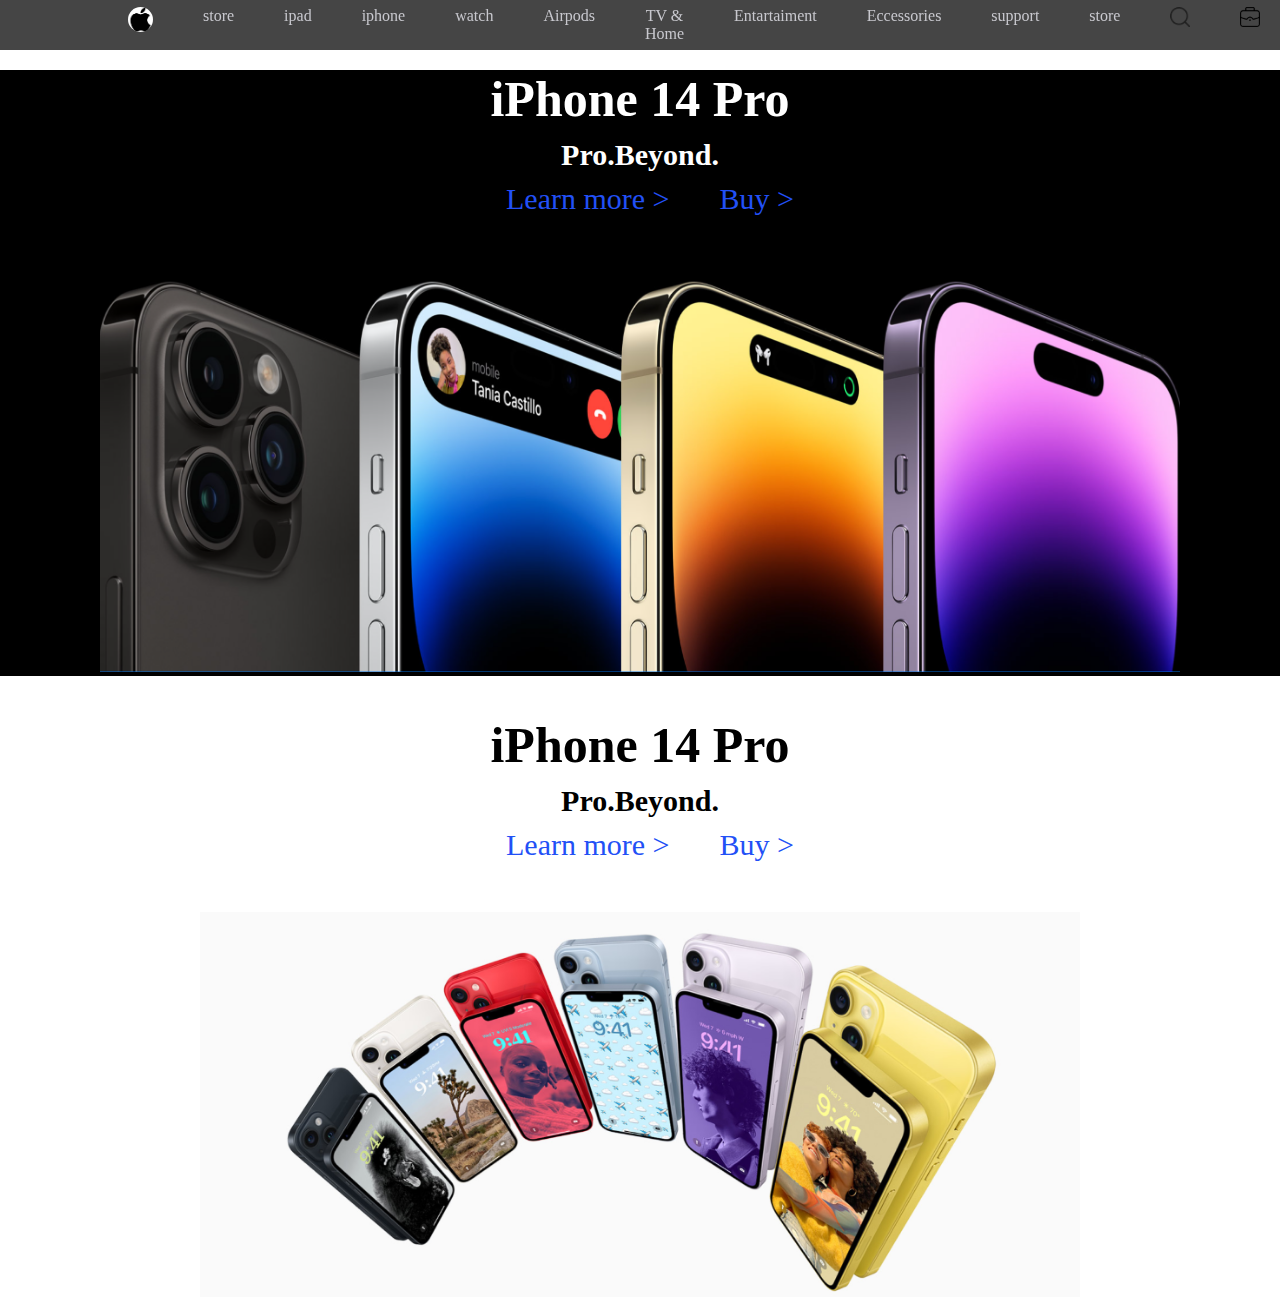
==== index.html @ 21959bbe "firt step apple.com" ====
<!DOCTYPE html>
<html lang="en">
<head>
    <meta charset="UTF-8">
    <meta http-equiv="X-UA-Compatible" content="IE=edge">
    <meta name="viewport" content="width=device-width, initial-scale=1.0">
    <title>apple.com</title>
    <link rel="stylesheet" href="style.css">
</head>
<body>
    <header class="header_container">
        <nav>
            <ul>
                <li> <a href="#"> <img class="apple_icon" src="images/appleicon.png" alt="appleicon"></a></li>
                <li> <a href="#"> store</a></li>
                <li> <a href="#">ipad</a></li>
                <li> <a href="#"> iphone</a></li>
                <li> <a href="#"> watch</a></li>
                <li> <a href="#">Airpods</a></li>
                <li> <a href="#"> TV & Home</a></li>
                <li> <a href="#"> Entartaiment</a></li>
                <li> <a href="#">Eccessories</a></li>
                <li> <a href="#"> support</a></li>
                <li> <a href="#"> store</a></li>
                <li> <a href="#"> <img class="icon" src="images/search (1).png" alt="searchicon"></a></li>
                <li> <a href="#"> <img class="icon" src="images/briefcase.png" alt="briefcaseicon"></a></li>
            </ul>
        </nav>
        <div class="mobile_header">
            <a href="#"> <img class="apple_icon" src="images/appleicon.png" alt="appleicon">
                <div>
                    <a href="#"> <img class="mobile_icon" src="images/briefcase.png" alt="briefcaseicon"></a>
                    <a href="#"> <img class="mobile_icon" src="images/search (1).png" alt="searchicon"> </a>
                    <img onclick="myFunctiontwo()" class="mobile_icon" src="images/hamburger-menu-icon-svg-12.jpg" alt="burgericon">
                </div>
        </div>
    </header>
    <div id="burger" class="burger_bar">
        <li> <a href="#">store</a></li>
        <li> <a href="#">ipad</a></li>
        <li> <a href="#"> iphone</a></li>
        <li> <a href="#"> watch</a></li>
        <li> <a href="#">Airpods</a></li>
        <li> <a href="#"> TV & Home</a></li>
        <li> <a href="#"> Entartaiment</a></li>
        <li> <a href="#">Eccessories</a></li>
        <li> <a href="#"> support</a></li>
        <li> <a href="#"> store</a></li>
    </div>
    <section class="container">
        <div class="apple_box">
            <h1>iPhone 14 Pro</h1>
            <h3>Pro.Beyond.</h3>
            <div class="links">
                <a href="#" target="_blank">Learn more ></a>
                <a href="#" target="_blank"> Buy ></a>
             </div>
            <div class="background_img">
                <img src="images/bacgroundimg.png" alt="bacgroundimg">
            </div>
        </div>
    </section>
    <section class="white_container">
        <div class="mobile_box">
            <h1>iPhone 14 Pro</h1>
            <h3>Pro.Beyond.</h3>
            <div class="links">
                <a href="#" target="_blank">Learn more ></a>
                <a href="#" target="_blank"> Buy ></a>
             </div>
            <div class="background_imgg">
                <img src="images/Screenshot (88).png" alt="bacgroundimg">
            </div>
        </div>
    </section>
    <section class="unity_link">

    </section>
</body>
<script>
    function myFunctiontwo() {
      var x = document.getElementById("burger")
      if (x.style.display == "block") {
        x.style.display = "none";
      } else {
        x.style.display = "block" ;    
      }
    }
</script>
</html>
---- style.css ----
*{
    margin: 0;
    padding: 0;
    text-decoration: none;
    box-sizing: border-box;
}
.header_container{
    display: flex;
    width: 100%;
    height: 50px;
    position: fixed;
    background-color: rgba(22, 22, 23, .8);
    align-items: center;
    padding-left: 10%;
    padding-right: 10%;
    top: 0;
    z-index: 1;
}
.header_container nav ul{
    display: flex;
    flex-direction: row;
    justify-content: space-between;
    text-align: center;
    gap: 50px;
}
nav ul li {
    display: flex;
    justify-content: space-between;
    gap: 20px;
}
nav ul li a{
    color: rgb(200, 200, 206);
}
nav ul li a:hover{
    color: white;
    transition: all 0.8s;
    animation-delay: 0.3s;
}
.apple_icon{
    width: 25px;
    height: 25px;
    border-radius: 50%;
}

.container{
    width: 100%;
    margin-top: 70px;
    position: relative;
}
.icon{
    width: 20px;
    height: 20px;
}
.apple_box{
    background-color: black;

}
.apple_box{
    display: flex;
    align-items: center;
    justify-content: center;
    flex-direction: column;
}
.links{
    display: flex;
    flex-direction: row;
    gap: 30px;
}
.links a{
    color: rgb(34, 80, 246);
    font-size: 30px;
    margin-left: 20px;

}
.apple_box h1{
    font-size: 50px;
    color: white;

}
.apple_box h3{
    font-size: 30px;
    color: white;
    margin-top: 10px;
    margin-bottom: 10px;
}
.links a:hover{
    text-decoration: underline;
}
.background_img{
   width: 100%;
   padding: 50px 100px 0 100px;
}
.background_img img{
    width: 100%;
}
.white_container{
    width: 100%;
    background-color: white;
    margin-top: 40px;
}
.mobile_box{
    display: flex;
    align-items: center;
    justify-content: center;
    flex-direction: column;
}
.mobile_box h1{
    font-size: 50px;
}
.mobile_box h3{
    font-size: 30px;
    margin-top: 10px;
    margin-bottom: 10px;
}
.mobile_box a{
    color: rgb(34, 80, 246);
    font-size: 30px;
    margin-left: 20px;
}
.mobile_box a:hover{
    text-decoration: underline;
}
.background_imgg{
    padding: 50px 200px 0 200px;
}
.background_imgg img{
    width: 100%;
}
.mobile_header{
    display: none;
}
.burger_bar{
    display: none;
}
@media (max-width:1024px)  {
    nav{
        display: none;
    }
    .mobile_header{
        display: flex;
        justify-content: space-between;
        align-items: center;
        width: 100%;
    }
    .mobile_icon{
        width: 20px;
        height: 20px;
        margin-left: 20px;
        cursor: pointer;
    }
}
.burger_bar{
    position: absolute;
    justify-content: center;
    align-items: center;
    z-index: 10;
    width: 100%;
    height: 100%;
    background-color: black;
    top: 51px;
    
}
.burger_bar li {
    font-size: 28px;
    margin-top: 20px;
}
.burger_bar a{
    color: rgb(225, 225, 225);
    text-decoration: none;
}
.burger_bar a:hover{
    color: rgb(255, 255, 255);
    text-decoration: none;
    transition: all 0.8s;
    animation-delay: 0.5s;
    font-size: 29px;
}
@media (max-width:768px){
    .background_imgg{
        padding: 0;
        padding-top: 20px;
    }
}
@media (max-width:328px){
    .apple_box h1 {
        font-size: 30px;
    }
    .apple_box h3{
        font-size: 20px;
    }
    .links a{
        font-size: 20px;
    }
    .container{
        margin-top: 60px;
    }
    .mobile_box h3{
        font-size: 20px;
    }
    .mobile_box h1{
        font-size: 30px;
    }
    .background_img{
        padding: 0;
        padding-left: 20px;
        padding-right: 20px;
    }
}
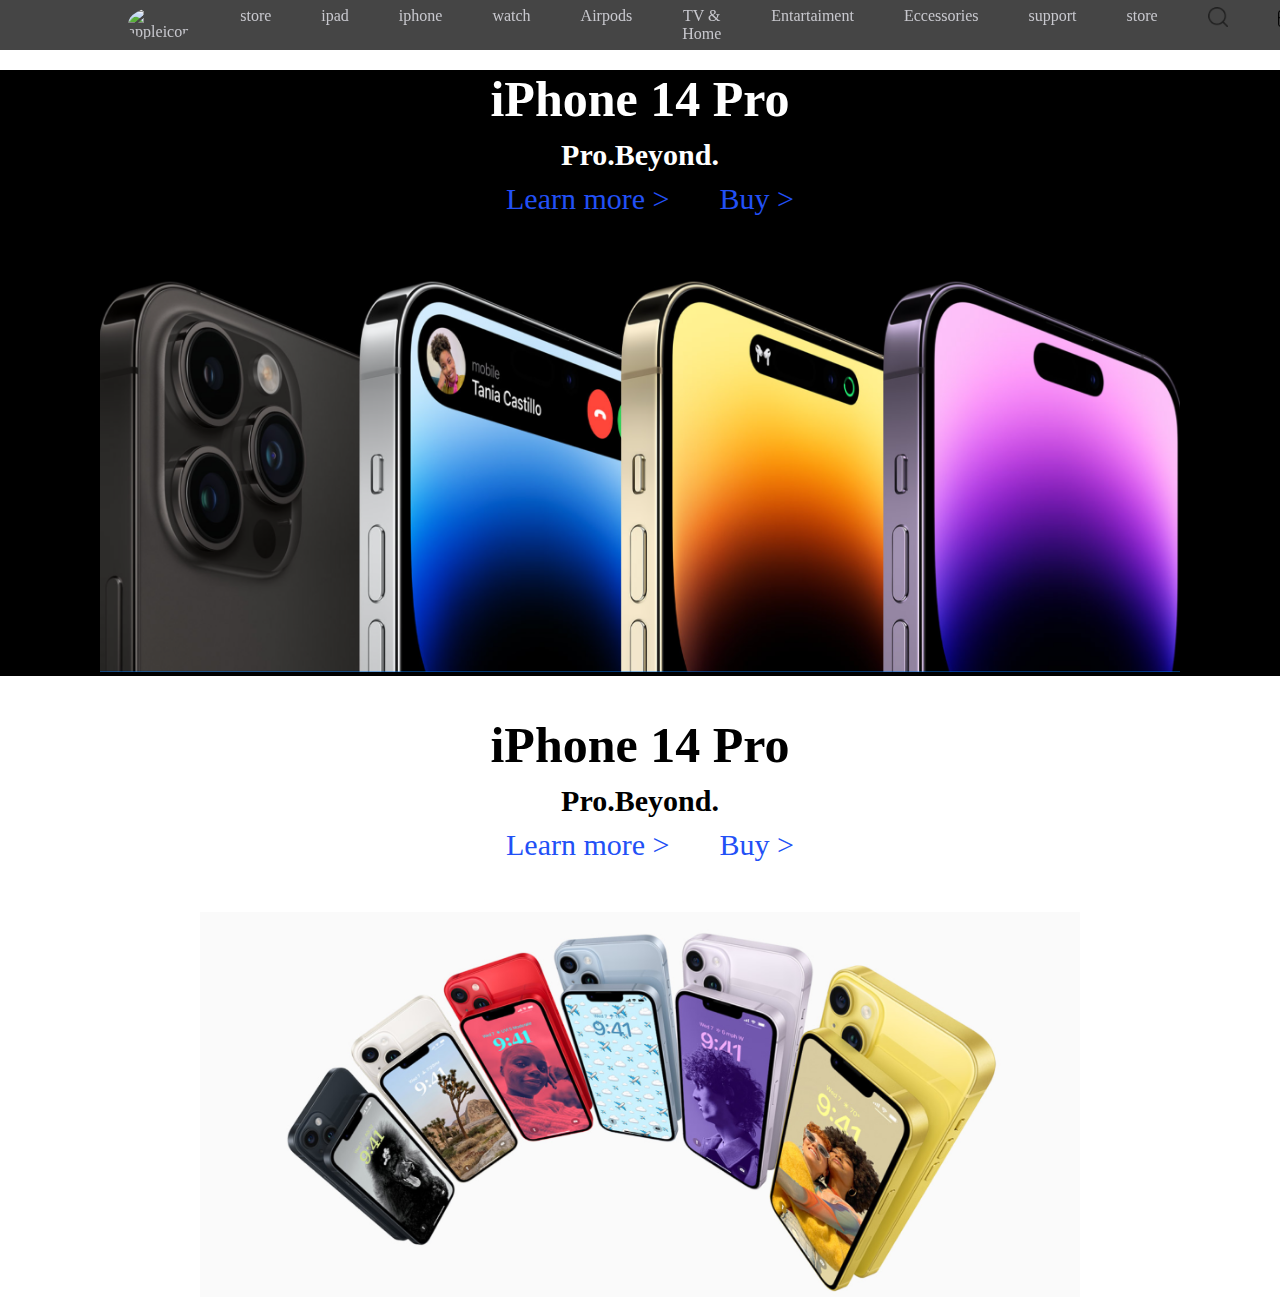
==== commit 0edde50f: "add javascript" ====
--- a/index.html
+++ b/index.html
@@ -11,7 +11,7 @@
     <header class="header_container">
         <nav>
             <ul>
-                <li> <a href="#"> <img class="apple_icon" src="images/appleicon.png" alt="appleicon"></a></li>
+                <li> <a href="#"> <img class="apple_icon" src="images/Apple-logo.png" alt="appleicon"></a></li>
                 <li> <a href="#"> store</a></li>
                 <li> <a href="#">ipad</a></li>
                 <li> <a href="#"> iphone</a></li>
@@ -27,7 +27,7 @@
             </ul>
         </nav>
         <div class="mobile_header">
-            <a href="#"> <img class="apple_icon" src="images/appleicon.png" alt="appleicon">
+            <a href="#"> <img class="apple_icon" src="images/Apple-logo.png" alt="appleicon">
                 <div>
                     <a href="#"> <img class="mobile_icon" src="images/briefcase.png" alt="briefcaseicon"></a>
                     <a href="#"> <img class="mobile_icon" src="images/search (1).png" alt="searchicon"> </a>
@@ -73,17 +73,16 @@
             </div>
         </div>
     </section>
-    <section class="unity_link">
-
-    </section>
 </body>
-<script>
+<script src="js.js">
+    
     function myFunctiontwo() {
       var x = document.getElementById("burger")
       if (x.style.display == "block") {
         x.style.display = "none";
+        
       } else {
-        x.style.display = "block" ;    
+        x.style.display = "block" ;   
       }
     }
 </script>
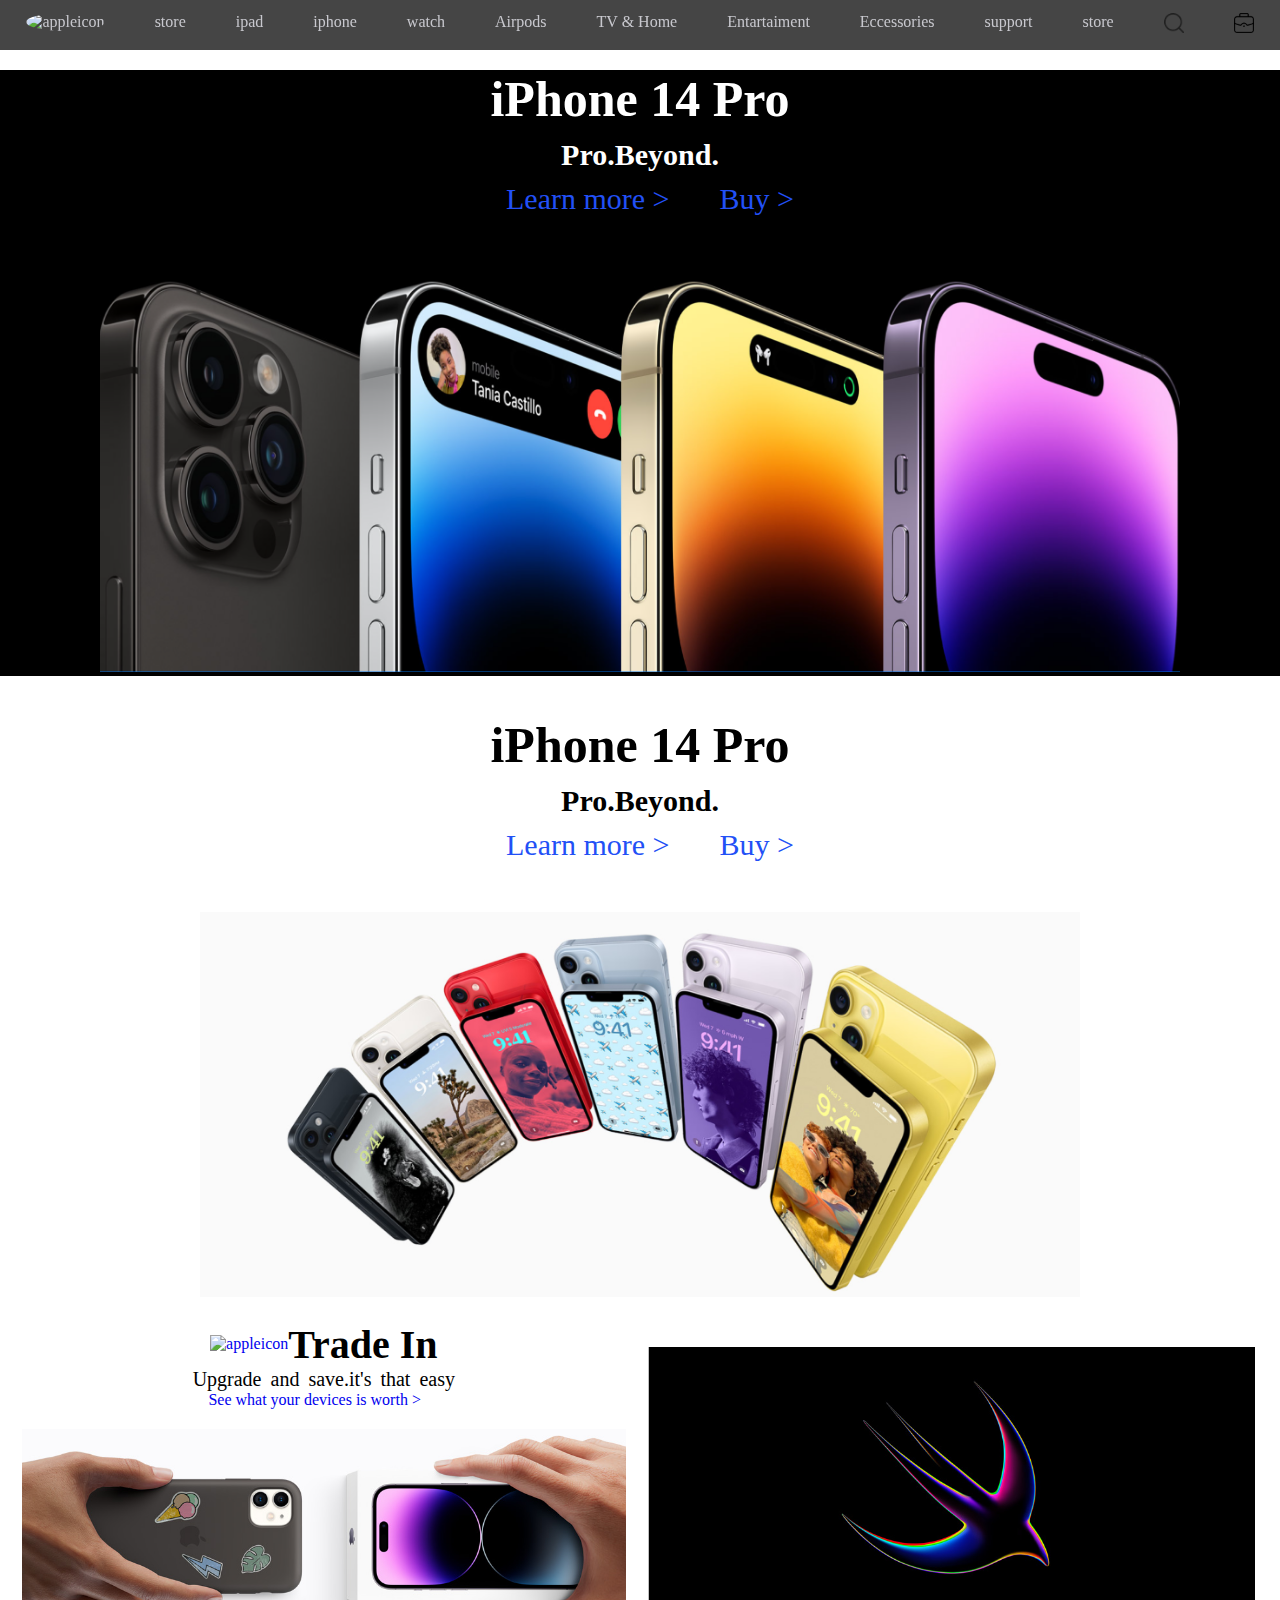
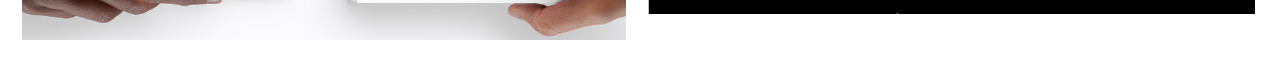
==== commit d75c2c5b: "add new section and javascript" ====
--- a/index.html
+++ b/index.html
@@ -73,17 +73,25 @@
             </div>
         </div>
     </section>
+    <section class="container_box">
+        <div class="boxs">
+            <div class="in_box">
+                <div>
+                    <a href="#"> <img class="aplle_box_icon" src="images/Apple-logo.png" alt="appleicon"></a>
+                    <p>Trade In</p>
+                </div>
+                <span>Upgrade and save.it's that easy</span>
+                <a class="tradein" href="#">See what your devices is worth ></a>
+            </div>
+            <img class="bacgroundimg_boxs" src="images/tradein_backgroundimg.PNG" alt="bacgroundimg_boxs">
+        </div>
+        <div class="boxs">
+            <img src="images/SECONDBOX BACKIMG.PNG" alt="">
+        </div>
+        <div class="boxs"></div>
+        <div class="boxs"></div>
+    </section>
 </body>
-<script src="js.js">
-    
-    function myFunctiontwo() {
-      var x = document.getElementById("burger")
-      if (x.style.display == "block") {
-        x.style.display = "none";
-        
-      } else {
-        x.style.display = "block" ;   
-      }
-    }
+<script src="javascript.js">
 </script>
 </html>--- a/style.css
+++ b/style.css
@@ -11,10 +11,11 @@
     position: fixed;
     background-color: rgba(22, 22, 23, .8);
     align-items: center;
-    padding-left: 10%;
-    padding-right: 10%;
     top: 0;
     z-index: 1;
+}
+nav{
+    margin: 0 auto;
 }
 .header_container nav ul{
     display: flex;
@@ -141,6 +142,8 @@
         justify-content: space-between;
         align-items: center;
         width: 100%;
+        padding-left: 5%;
+        padding-right: 5%;
     }
     .mobile_icon{
         width: 20px;
@@ -175,34 +178,120 @@
     animation-delay: 0.5s;
     font-size: 29px;
 }
+.container_box{
+    display: flex;
+    flex-wrap: wrap;
+    width: 100%;
+    padding: 20px;
+    gap: 20px;
+}
+.aplle_box_icon{
+    width: 35px;
+    height: 35px;
+    
+}
+.boxs{
+    display: flex;
+    align-items: center;
+    justify-content: center;
+    gap: 20px;
+    width: 49%;
+    background-color: rgb(255, 255, 255);
+    flex-direction: column;
+}
+.in_box div{
+    display: flex;
+    flex-direction: row;
+    align-items: center;
+    justify-content: center;
+}
+.in_box{
+    display: flex;
+    flex-direction: column;
+}
+.boxs p{
+    font-weight: 600;
+    font-size: 40px;
+}
+.boxs span{
+    font-size: 20px;
+    word-spacing: 4px;
+    font-weight: 400;
+}
+.tradein{
+    margin-left: 6%;
+}
+.box_backgroundimg{
+    width: 100%;
+    height: 50%;
+    position: relative;
+}
+.boxs img{
+    width: 100%;
+    object-fit: cover;
+}
+.tradein:hover{
+    text-decoration: underline;
+}
+@media (max-width:1060px){
+    .container_box{
+        justify-content: center;
+    }
+    .boxs{
+        width: 100%;
+    }
+}
 @media (max-width:768px){
     .background_imgg{
         padding: 0;
         padding-top: 20px;
     }
-}
-@media (max-width:328px){
-    .apple_box h1 {
-        font-size: 30px;
-    }
-    .apple_box h3{
-        font-size: 20px;
-    }
-    .links a{
-        font-size: 20px;
-    }
-    .container{
-        margin-top: 60px;
-    }
-    .mobile_box h3{
-        font-size: 20px;
-    }
-    .mobile_box h1{
-        font-size: 30px;
-    }
     .background_img{
         padding: 0;
         padding-left: 20px;
         padding-right: 20px;
     }
-}+}
+@media (max-width:328px){
+    .apple_box h1 {
+        font-size: 30px;
+    }
+    .apple_box h3{
+        font-size: 20px;
+    }
+    .links a{
+        font-size: 20px;
+    }
+    .container{
+        margin-top: 60px;
+    }
+    .mobile_box h3{
+        font-size: 20px;
+    }
+    .mobile_box h1{
+        font-size: 30px;
+    }
+    .background_img{
+        padding: 0;
+        padding-left: 20px;
+        padding-right: 20px;
+    }
+    .boxs p{
+        font-size: 30px;
+    }
+    .boxs span{
+        font-size: 15px;
+        display: flex;
+        justify-content: center;
+    }
+    .tradein{
+        font-size: 16px;
+        display: flex;
+        justify-content: center;
+        margin-left: 0;
+    }
+    .in_box{
+        gap: 3px;
+    }
+}
+
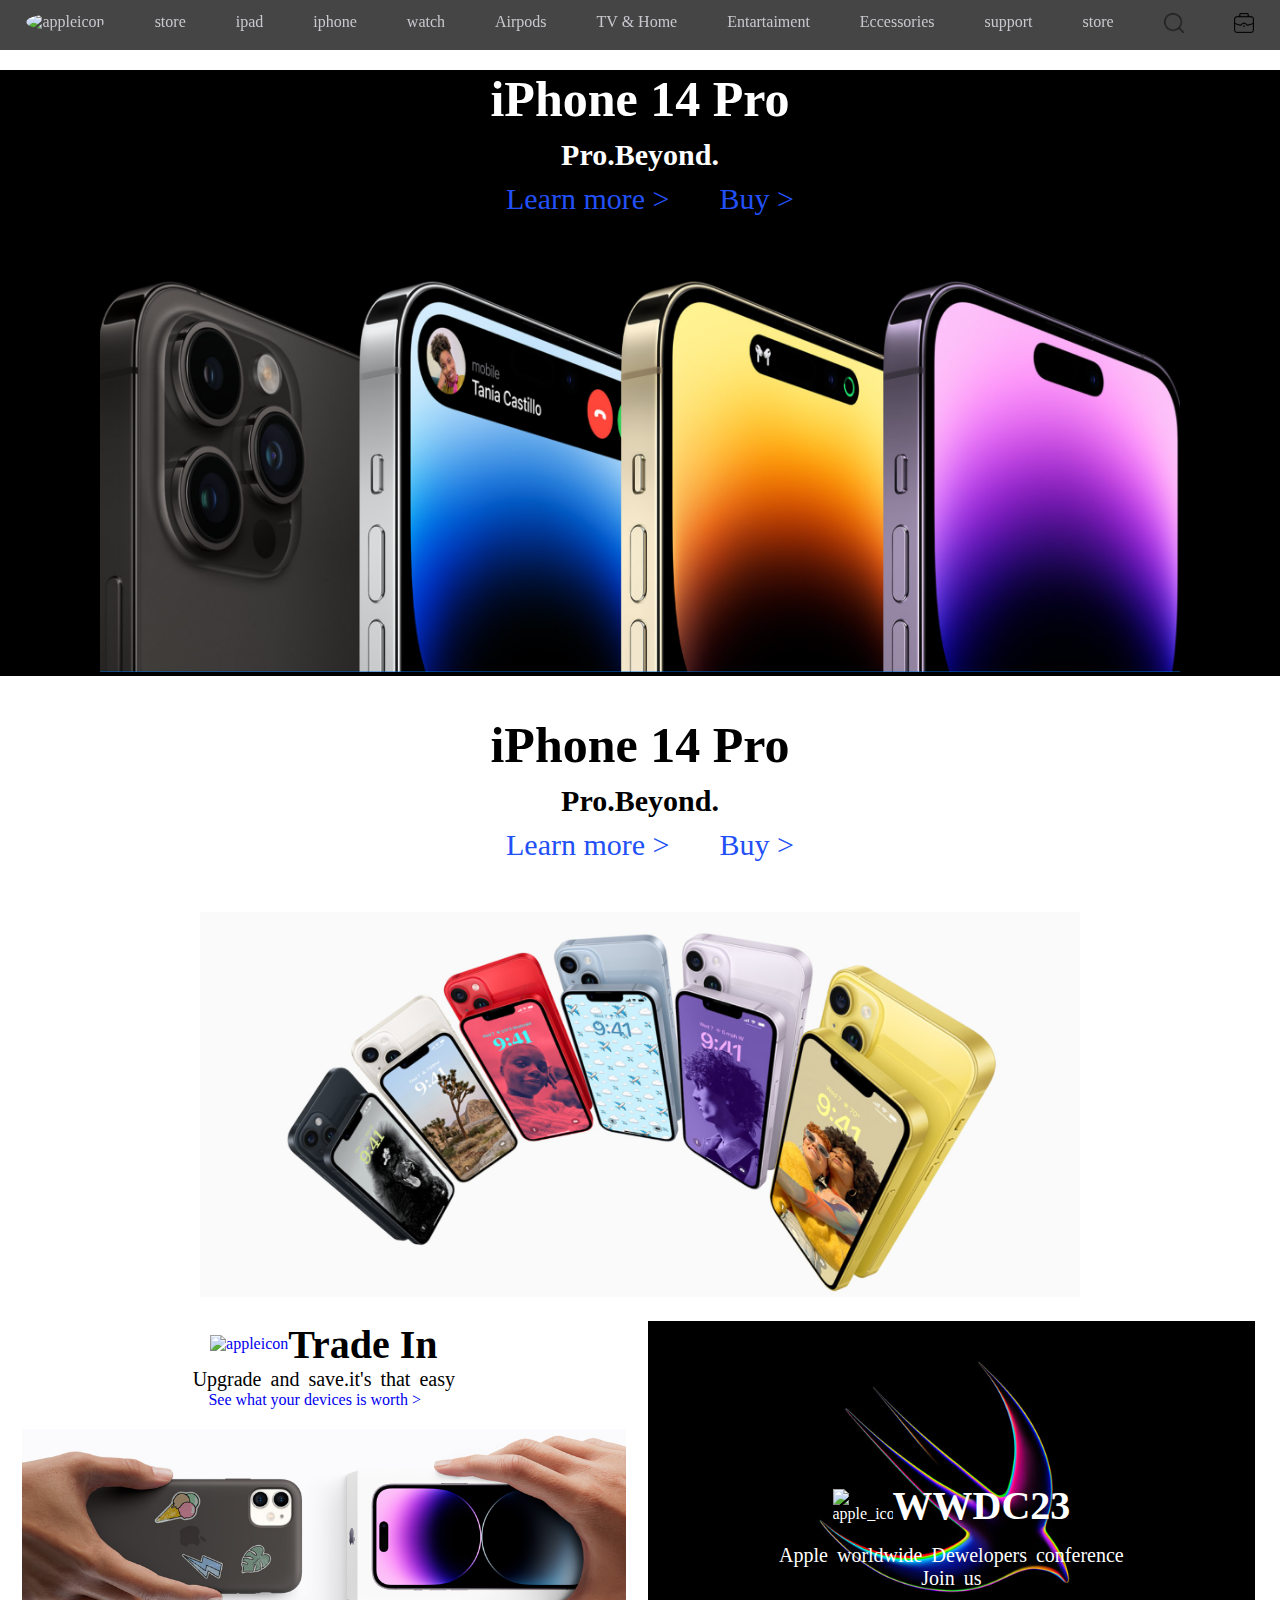
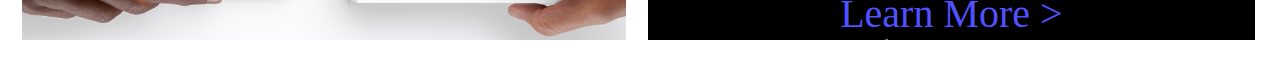
==== commit 6a43e130: "add javascript" ====
--- a/index.html
+++ b/index.html
@@ -9,9 +9,37 @@
 </head>
 <body>
     <header class="header_container">
+        <div class="search_box" id="searchh">
+            <div class="input">
+                <img src="images/search (1).png" alt="searchicon">
+                <input type="text" placeholder="Search Apple.Com">
+            </div>
+            <div class="head_links">
+                <span> quick links : </span>
+                <div class="img_links">
+                    <img src="images/right-arrow.png" alt="rigtarrow"><a href="#">Find a store</a>
+                </div>
+                <div class="img_links">
+                    <img src="images/right-arrow.png" alt="rigtarrow"><a href="#">Air pods</a>
+                </div>
+                <div class="img_links">
+                    <img src="images/right-arrow.png" alt="rigtarrow"><a href="#">Air tags</a>
+                </div>
+                <div class="img_links">
+                    <img src="images/right-arrow.png" alt="rigtarrow"><a href="#">Apple care+</a>
+                </div>
+                <div class="img_links">
+                    <img src="images/right-arrow.png" alt="rigtarrow"><a href="#">Apple Trade In</a>
+                </div>
+            </div>
+        </div>
+        <div class="bag_box" id="bag">
+            <p>Your bag is empty</p>
+            <span>please <a href="singin.html">Sing in</a></span>
+        </div>
         <nav>
             <ul>
-                <li> <a href="#"> <img class="apple_icon" src="images/Apple-logo.png" alt="appleicon"></a></li>
+                <li> <a href="index.html"> <img class="apple_icon" src="images/Apple-logo.png" alt="appleicon"></a></li>
                 <li> <a href="#"> store</a></li>
                 <li> <a href="#">ipad</a></li>
                 <li> <a href="#"> iphone</a></li>
@@ -22,15 +50,15 @@
                 <li> <a href="#">Eccessories</a></li>
                 <li> <a href="#"> support</a></li>
                 <li> <a href="#"> store</a></li>
-                <li> <a href="#"> <img class="icon" src="images/search (1).png" alt="searchicon"></a></li>
-                <li> <a href="#"> <img class="icon" src="images/briefcase.png" alt="briefcaseicon"></a></li>
+                <li> <a href="#"> <img onclick="myFunction()" class="icon" src="images/search (1).png" alt="searchicon"></a></li>
+                <li> <a href="#"> <img onclick="myFunctionthree()" class="icon" src="images/briefcase.png" alt="briefcaseicon"></a></li>
             </ul>
         </nav>
         <div class="mobile_header">
             <a href="#"> <img class="apple_icon" src="images/Apple-logo.png" alt="appleicon">
                 <div>
-                    <a href="#"> <img class="mobile_icon" src="images/briefcase.png" alt="briefcaseicon"></a>
-                    <a href="#"> <img class="mobile_icon" src="images/search (1).png" alt="searchicon"> </a>
+                    <a href="#"> <img onclick="myFunctionthree()" class="mobile_icon" src="images/briefcase.png" alt="briefcaseicon"></a>
+                    <a href="#"> <img onclick="myFunction()" class="mobile_icon" src="images/search (1).png" alt="searchicon"> </a>
                     <img onclick="myFunctiontwo()" class="mobile_icon" src="images/hamburger-menu-icon-svg-12.jpg" alt="burgericon">
                 </div>
         </div>
@@ -86,10 +114,17 @@
             <img class="bacgroundimg_boxs" src="images/tradein_backgroundimg.PNG" alt="bacgroundimg_boxs">
         </div>
         <div class="boxs">
-            <img src="images/SECONDBOX BACKIMG.PNG" alt="">
+            <img class="boxs_back" src="images/SECONDBOX BACKIMG.PNG" alt="">
+            <div class="in_box_text">
+                <img src="images/Apple-logo.png" alt="apple_icon">
+                <p>WWDC23</p>
+            </div>
+            <div class="on_text">
+                <span>Apple worldwide Dewelopers conference</span>
+                <span>Join us</span>
+                <a href="#">Learn More ></a>
+            </div>
         </div>
-        <div class="boxs"></div>
-        <div class="boxs"></div>
     </section>
 </body>
 <script src="javascript.js">
--- a/style.css
+++ b/style.css
@@ -230,8 +230,229 @@
     width: 100%;
     object-fit: cover;
 }
+.in_box_text{
+    position: absolute;
+    display: flex;
+    flex-direction: row;
+    color: white;
+    justify-content: center;
+    align-items: center;
+    margin-top: 50px;
+}
+.on_text{
+    position: absolute;
+    color: white;
+    margin-top: 220px;
+    display: flex;
+    flex-direction: column;
+    justify-content: center;
+    align-items: center;
+}
+.on_text a{
+    font-size: 40px;
+    color: rgb(81, 81, 253);
+}
+.on_text a:hover{
+    text-decoration: underline;
+}
+.on_text span{
+    font-size: 20px;
+    font-weight: 500;
+}
+.in_box_text img{
+    width: 60px;
+}
+.boxs_back{
+    height: 100%;
+}
 .tradein:hover{
     text-decoration: underline;
+}
+#searchh{
+    display: none;
+    position: absolute;
+    top: 100%;
+    height: 0px;
+    z-index: -1;
+    justify-content: inherit;
+    padding-left: 15%;
+    padding-top: 3%;
+    width: 100%;
+    background-color: rgba(22, 22, 23, 0.99);;
+}
+#searchh input{
+    height: 8%;
+    width: auto;
+    font-size: 25px;
+    background-color: rgba(22, 22, 23, 1);
+    border: none;
+}
+#searchh input:focus{
+    outline: none;
+}
+#searchh ::placeholder{
+    font-size: 25px;
+    border: none;
+    color: rgb(184, 194, 204);
+}
+.input{
+    display: flex;
+    justify-content: inherit;
+    align-items: start;
+    gap: 4px;
+}
+#searchh span{
+    color: rgb(209, 213, 217);
+    font-size: 20px;
+}
+.head_links{
+    display: flex;
+    flex-direction: column;
+    position: absolute;
+    top: 30%;
+    gap: 5px;
+}
+.head_links a{
+    font-size: 18px;
+    color: wheat;
+    display: flex;
+}
+.head_links img{
+    width: 15px;
+}
+.img_links a:hover{
+    font-size: 20px;
+    color: white;
+    transition: all 1s;
+}
+.img_links{
+    display: flex;
+    flex-direction: row;
+    gap: 10px;
+}
+#bag{
+    display: none;
+    position: absolute;
+    top: 100%;
+    height: 0px;
+    z-index: -1;
+    justify-content: center;
+    width: 100%;
+    background-color: rgba(22, 22, 23, 0.99);
+    align-items: center;
+    flex-direction: column;
+}
+#bag p{
+    font-size: 30px;
+    color: azure;
+}
+#bag span{
+    font-size: 25px;
+    margin-top: 20px;
+    color: wheat;
+}
+#bag a{
+    font-weight: 800;
+    text-decoration: underline;
+}
+.signin_container{
+    padding-left: 19%;
+    padding-right: 19%;
+    margin-top: 70px;
+}
+.signin_container{
+    font-size: 30px;
+    font-weight: 500;
+}
+.sign_box{
+    display: flex;
+    justify-content: center;
+    flex-direction: column;
+    align-items: center;
+    gap: 15px;
+    margin-top: 5%;
+}
+.sign_box{
+    font-size: 30px;
+    opacity: 0.8;
+    font-weight: 700;
+}
+.sign_box input{
+    width: 30%;
+    height: 35px;
+    border-radius: 8px;
+    padding-top: 2px;
+    padding-left: 5px;
+    font-size: 25px;
+    opacity: 0.8;
+}
+.checkbox_line{
+    display: flex;
+    flex-direction: row;
+    justify-content: center;
+    align-items: center;
+    gap: 10px;
+    margin-top: 40px;
+
+}
+.checkbox_line input{
+    width: 15px;
+    height: 15px;
+    border-radius: ;
+}
+.checkbox_line input:focus{
+   box-shadow: rgba(0, 94, 246, 0.25) 0px 54px 55px, rgba(0, 0, 0, 0.12) 0px -12px 30px, rgba(0, 0, 0, 0.12) 0px 4px 6px, rgba(0, 0, 0, 0.17) 0px 12px 13px, rgba(0, 0, 0, 0.09) 0px -3px 5px;
+}
+.checkbox_line span{
+    font-size: 25px;
+}
+.sign_box input:focus{
+    outline: none;
+    border: 2px solid rgb(14, 58, 203);
+    opacity: 0.8;
+}
+.signin_container a{
+    font-size: 20px;
+    color: rgb(65, 119, 235);
+}
+.apple_id{
+    font-size: 20px;
+}
+.into_line{
+    height: 1px;
+    opacity: 0.3;
+    position: absolute;
+    top: 70%;
+    width: 100%;
+    background-color: black;
+   
+}
+.foot_into_line{
+    height: 1px;
+    opacity: 0.3;
+    position: absolute;
+    top: 70%;
+    width: 54%;
+    background-color: black;
+   
+}
+.before_footer{
+    position: absolute;
+    top: 72%;
+    padding-left: 19%;
+}
+.foot_container{
+    display: flex;
+    align-items: center;
+    position: absolute;
+    bottom: 4%;
+    height: 200px;
+    background-color: antiquewhite;
+    width: 100%;
+}
+.foot_box{
+    padding-left: 19%;
+    padding-right: 19%;
 }
 @media (max-width:1060px){
     .container_box{
@@ -239,6 +460,11 @@
     }
     .boxs{
         width: 100%;
+    }
+}
+@media (max-width:820px){
+    .signin_container h2{
+        font-size: 35px;
     }
 }
 @media (max-width:768px){
@@ -252,9 +478,66 @@
         padding-right: 20px;
     }
 }
+@media (max-width:660px){
+    .before_footer{
+        padding-left: 5%;
+        top: 58%;
+    }
+    .signin_container h2{
+        font-size: 25px;
+    }
+    .signin_container {
+        padding-left: 7%;
+        padding-right: 7%;
+        margin-top: 70px;
+    }
+    .foot_box {
+        padding-left: 5%;
+        padding-right: 5%;
+    }
+    .into_line{
+        top: 65%;
+    }
+    .foot_into_line {
+        height: 1px;
+        opacity: 0.3;
+        position: absolute;
+        top: 70%;
+        width: 90%;
+        background-color: black;
+    }
+}
+@media (max-width:500px){
+    #searchh{
+        padding-left: 5%;
+    }
+    .signin_container{
+        padding-left: 2%;
+    }
+    .sign_box input{
+        width: 50%;
+    }
+    .sign_box p{
+        font-size: 15px;
+    }
+    .checkbox_line span {
+        font-size: 15px;
+    }
+    .signin_container a {
+        font-size: 15px;
+    }
+}
 @media (max-width:328px){
     .apple_box h1 {
         font-size: 30px;
+    }
+    .foot_into_line{
+        display: none;
+    }
+    #searchh ::placeholder{
+        font-size: 20px;
+        border: none;
+        color: rgb(184, 194, 204);
     }
     .apple_box h3{
         font-size: 20px;
